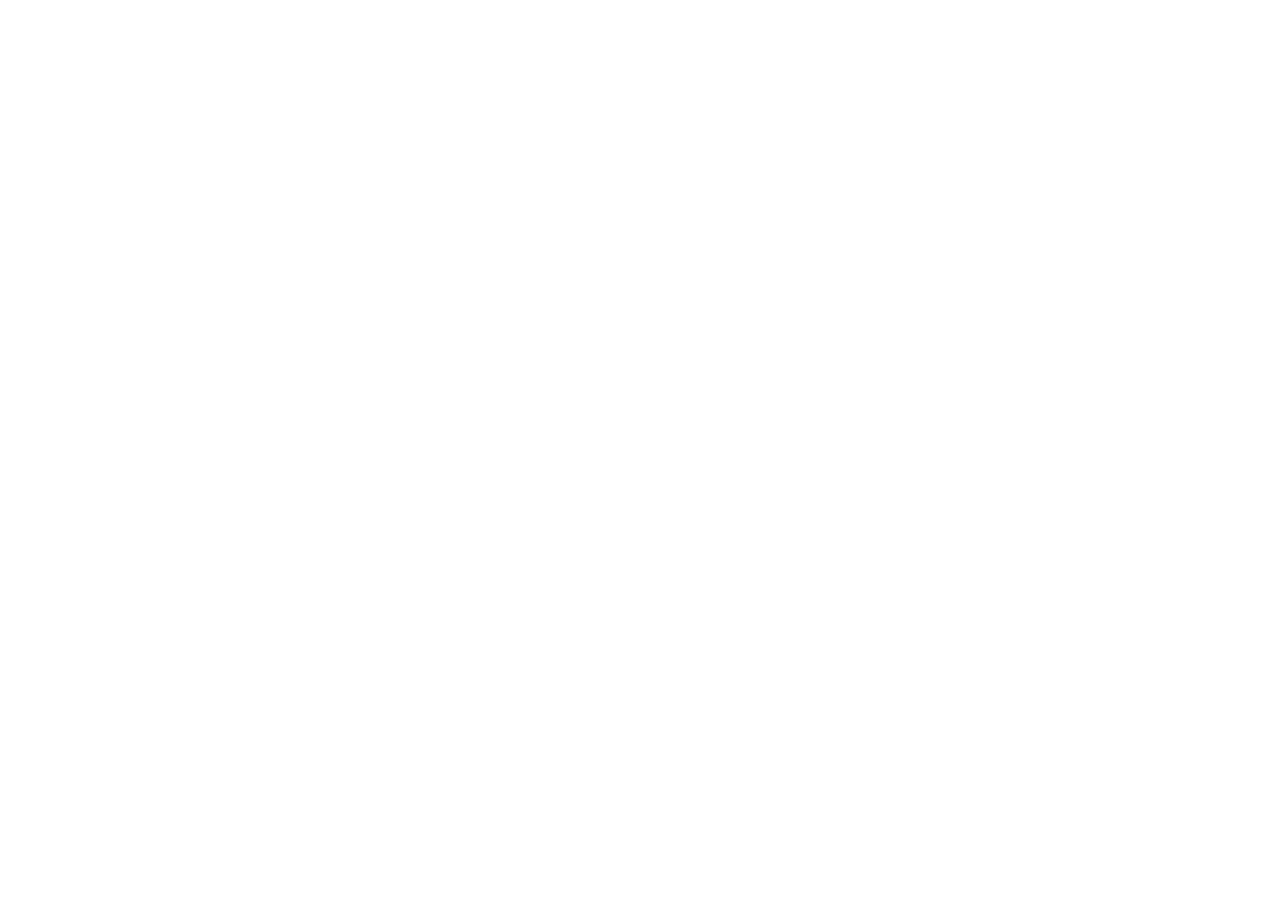
==== index.html @ c8504247 "Primeiro commit do HTML" ====
<!DOCTYPE html>
<html lang="en">
<head>
    <meta charset="UTF-8">
    <meta name="viewport" content="width=device-width, initial-scale=1.0">
    <title>Feedback</title>
</head>
<body>
    
</body>
</html>
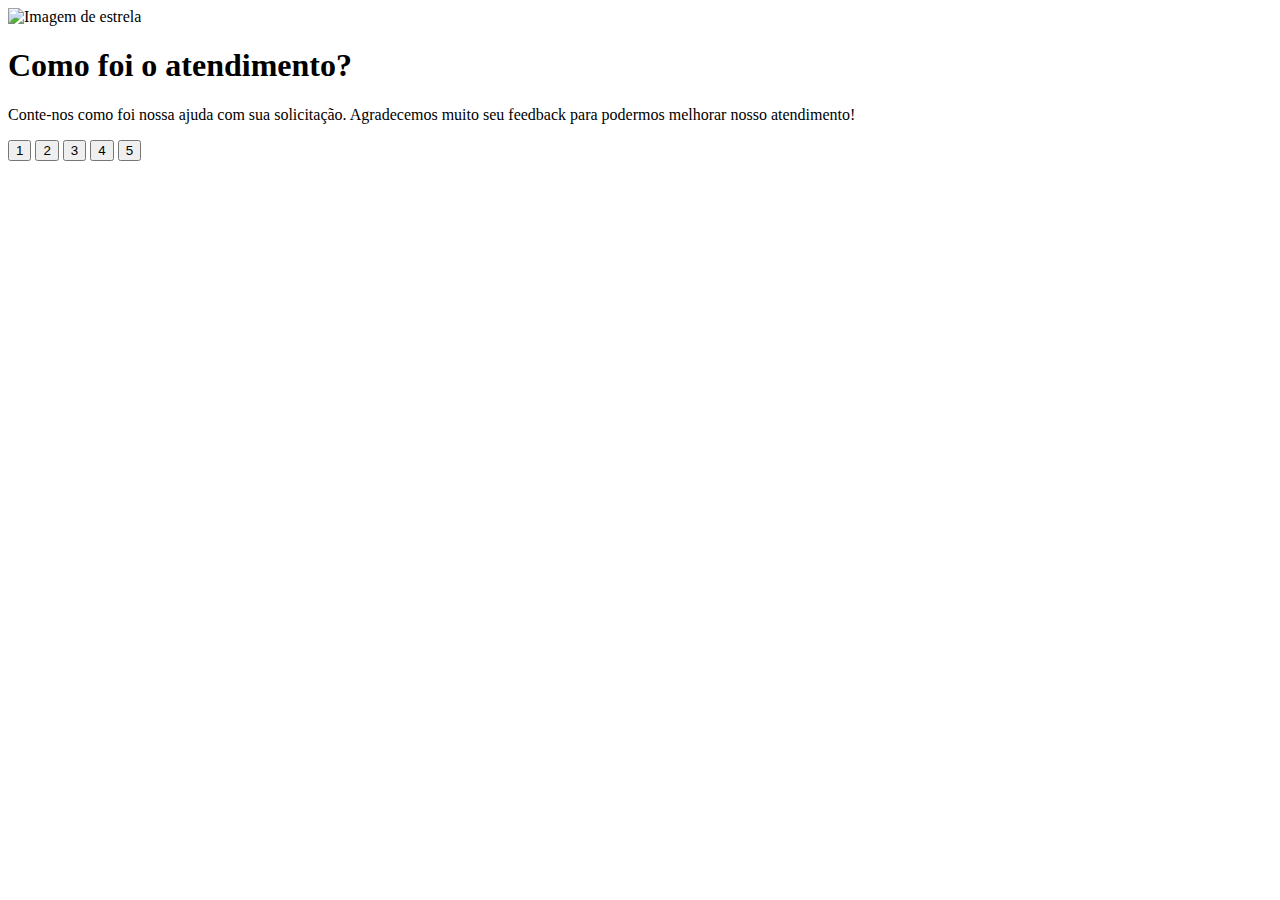
==== commit ee30af59: "Segundo commit do HTML" ====
--- a/index.html
+++ b/index.html
@@ -6,6 +6,22 @@
     <title>Feedback</title>
 </head>
 <body>
-    
+    <div class="card">
+       <div>
+        <img src="./images/icon-star.svg" alt="Imagem de estrela">
+       </div>
+
+       <h1>Como foi o atendimento?</h1>
+
+       <p>Conte-nos como foi nossa ajuda com sua solicitação. Agradecemos muito seu feedback para podermos melhorar nosso atendimento!</p>
+    <div>
+        <button>1</button>
+        <button>2</button>
+        <button>3</button>
+        <button>4</button>
+        <button>5</button>
+    </div>
+ </div>
+
 </body>
 </html>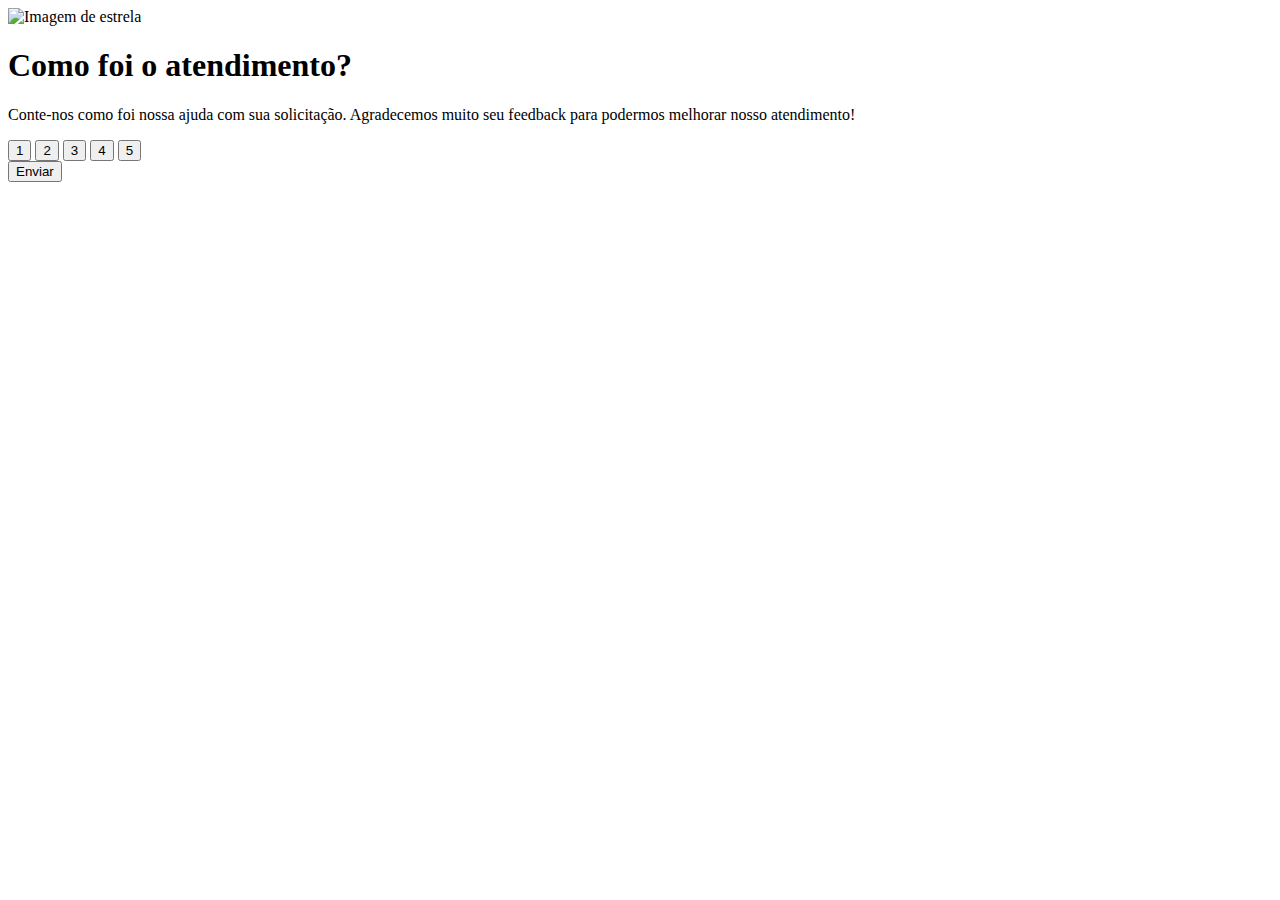
==== commit 6e1d09b8: "Terceiro commit do HTML" ====
--- a/index.html
+++ b/index.html
@@ -7,20 +7,21 @@
 </head>
 <body>
     <div class="card">
-       <div>
+       <div class="estrela">
         <img src="./images/icon-star.svg" alt="Imagem de estrela">
        </div>
 
        <h1>Como foi o atendimento?</h1>
 
        <p>Conte-nos como foi nossa ajuda com sua solicitação. Agradecemos muito seu feedback para podermos melhorar nosso atendimento!</p>
-    <div>
+    <div class="notas">
         <button>1</button>
         <button>2</button>
         <button>3</button>
         <button>4</button>
         <button>5</button>
     </div>
+    <button>Enviar</button>
  </div>
 
 </body>
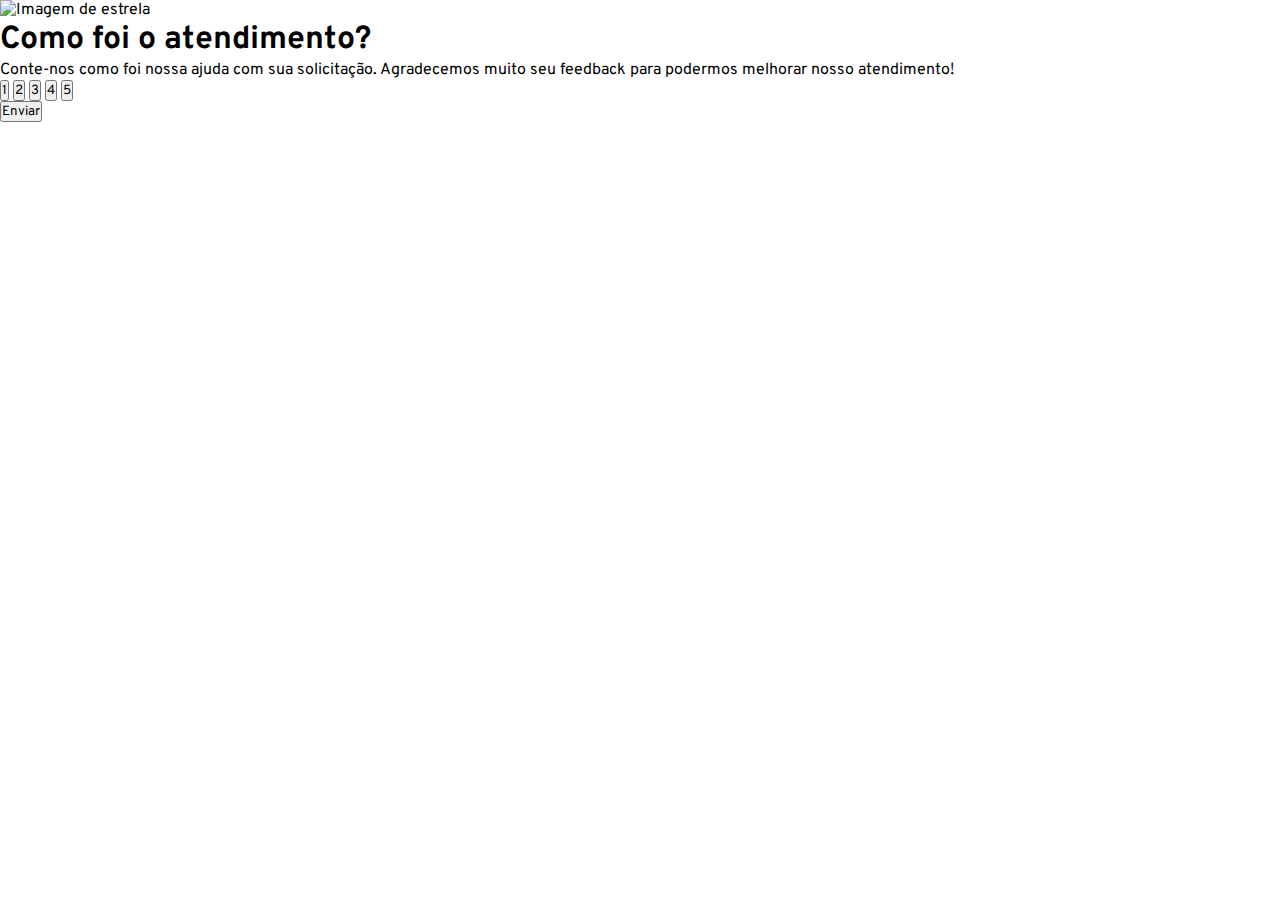
==== commit 0c8eb47b: "Quarto commit do HTML e primeiro commit do CSS" ====
--- a/index.html
+++ b/index.html
@@ -3,6 +3,10 @@
 <head>
     <meta charset="UTF-8">
     <meta name="viewport" content="width=device-width, initial-scale=1.0">
+    <link rel="stylesheet" href="style.css">
+    <link rel="preconnect" href="https://fonts.googleapis.com">
+    <link rel="preconnect" href="https://fonts.gstatic.com" crossorigin>
+    <link href="https://fonts.googleapis.com/css2?family=Overpass:ital,wght@0,100..900;1,100..900&display=swap" rel="stylesheet">
     <title>Feedback</title>
 </head>
 <body>
--- a/style.css
+++ b/style.css
@@ -0,0 +1,6 @@
+* {
+    margin: 0;
+    padding: 0;
+    box-sizing: border-box;
+    font-family: "Overpass", sans-serif;
+}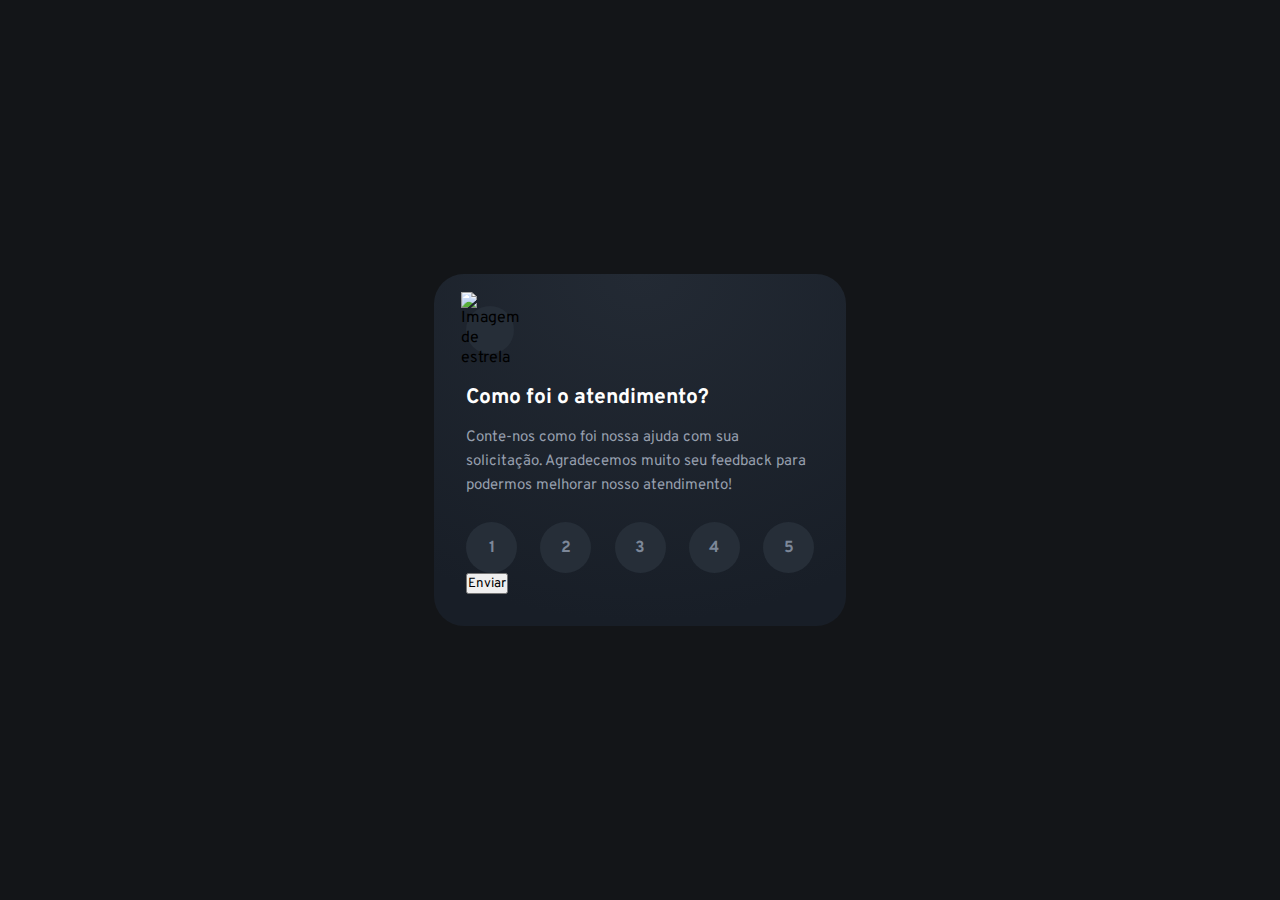
==== commit 8f9571e5: "Quinto commit do CSS" ====
--- a/index.html
+++ b/index.html
@@ -18,7 +18,7 @@
        <h1>Como foi o atendimento?</h1>
 
        <p>Conte-nos como foi nossa ajuda com sua solicitação. Agradecemos muito seu feedback para podermos melhorar nosso atendimento!</p>
-    <div class="notas">
+    <div class="botoes">
         <button>1</button>
         <button>2</button>
         <button>3</button>
--- a/style.css
+++ b/style.css
@@ -3,4 +3,76 @@
     padding: 0;
     box-sizing: border-box;
     font-family: "Overpass", sans-serif;
+    -webkit-font-smoothing: antialiased;
+}
+
+:root {
+    --dark-blue: #262E38;
+    --light-grey: #969FAD;
+    --medium-grey: #7C8798;
+    --orange: #FC7614;
+    --white: #FFF;
+    --very-dark-blue: #131518;
+    --black-gradient: radial-gradient(98.96% 98.96% at 50% 0%, #232A34 0%, #181E27 100%);
+}
+
+body {
+    background-color: var(--very-dark-blue);
+    height: 100svh;
+    display: flex;
+    justify-content: center;
+    align-items: center;
+}
+
+.card {
+   background: var(--black-gradient);
+   max-width: 412px;
+   padding: 32px;
+   border-radius: 30px;
+
+}
+
+.estrela {
+    background-color: var(--dark-blue);
+    width: 48px;
+    height: 48px;
+    display: flex;
+    justify-content: center;
+    align-items: center;
+    border-radius: 50%;
+    margin-bottom: 30px;
+}
+
+.card h1 {
+    color: var(--white);
+    font-size: 21px;
+    margin-bottom: 15px;
+}
+
+.card p {
+    color: var(--light-grey);
+    font-size: 15px;
+    line-height: 24px;
+    margin-bottom: 24px;
+}
+
+.botoes {
+    display: flex;
+    justify-content: space-between;
+}
+
+.botoes button {
+    width: 51px;
+    height: 51px;
+    background-color: var(--dark-blue);
+    border-radius: 50%;
+    font-size: 16px;
+    font-weight: 700;
+    color: var(--medium-grey);
+    line-height: 24px;
+    border: none;
+}
+
+.botoes button:hover {
+    
 }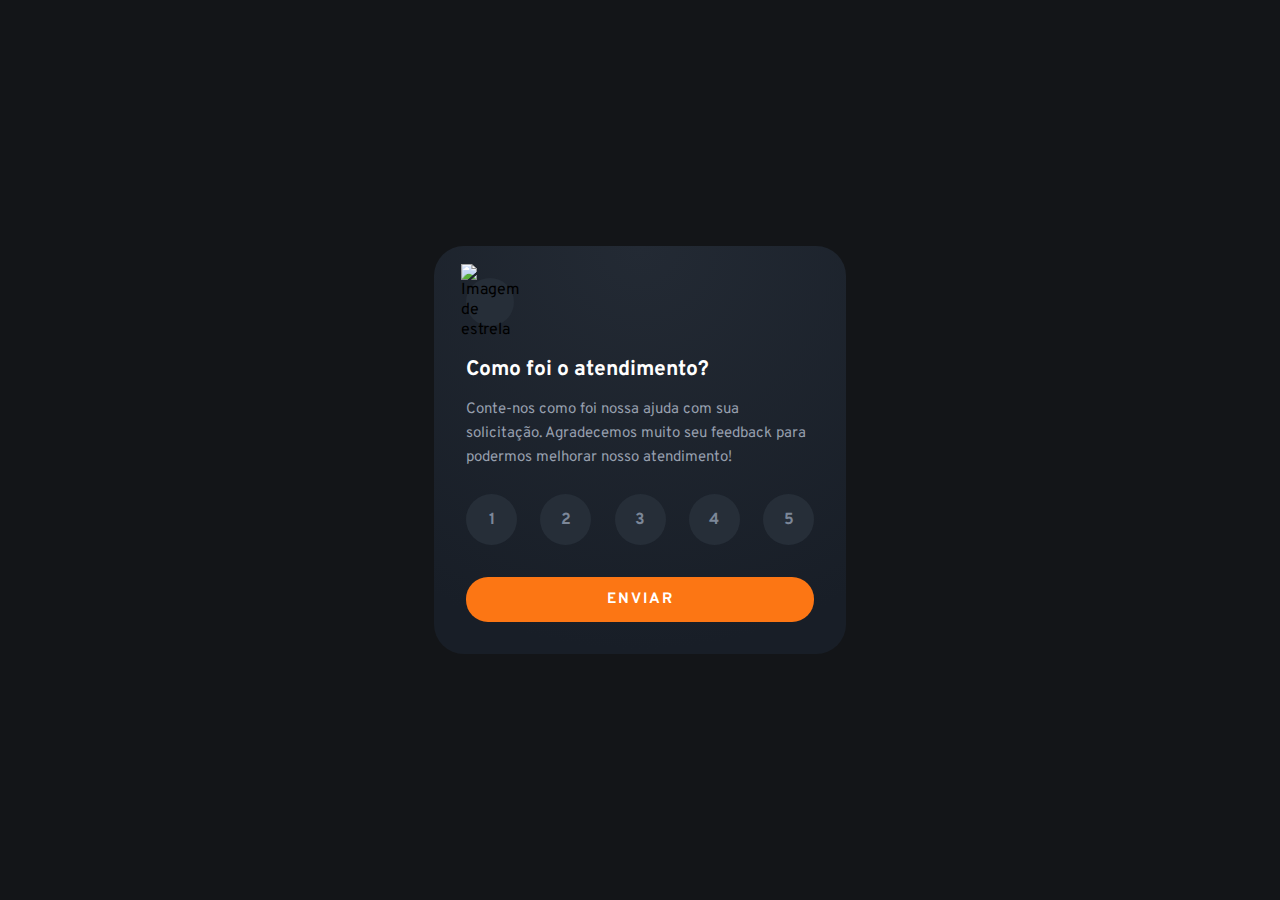
==== commit b2df7033: "Setimo commit do CSS e Quinto commit do HTML" ====
--- a/index.html
+++ b/index.html
@@ -25,7 +25,7 @@
         <button>4</button>
         <button>5</button>
     </div>
-    <button>Enviar</button>
+    <a href="">Enviar</a>
  </div>
 
 </body>
--- a/style.css
+++ b/style.css
@@ -59,6 +59,7 @@
 .botoes {
     display: flex;
     justify-content: space-between;
+    margin-bottom: 32px;
 }
 
 .botoes button {
@@ -71,8 +72,40 @@
     color: var(--medium-grey);
     line-height: 24px;
     border: none;
+
+    transition: all ease-in-out 0.3s;
 }
 
 .botoes button:hover {
-    
+    color: var(--white);
+    background-color: var(--orange);
+    cursor: pointer;
+}
+
+.botoes button:focus {
+    color: var(--white);
+    background-color: var(--light-grey);
+}
+
+.card > a {
+    text-decoration: none;
+    text-align: center;
+    display: block;
+    width: 100%;
+    padding: 13px;
+    font-size: 15px;
+    font-weight: 700;
+    text-transform: uppercase;
+    letter-spacing: 2px;
+    color: var(--white);
+    background-color: var(--orange);
+    border: none;
+    border-radius: 22px;
+    transition: all ease-in-out 0.3s;
+}
+
+.card > a:hover {
+    color: var(--orange);
+    background-color: var(--white);
+    cursor: pointer;
 }